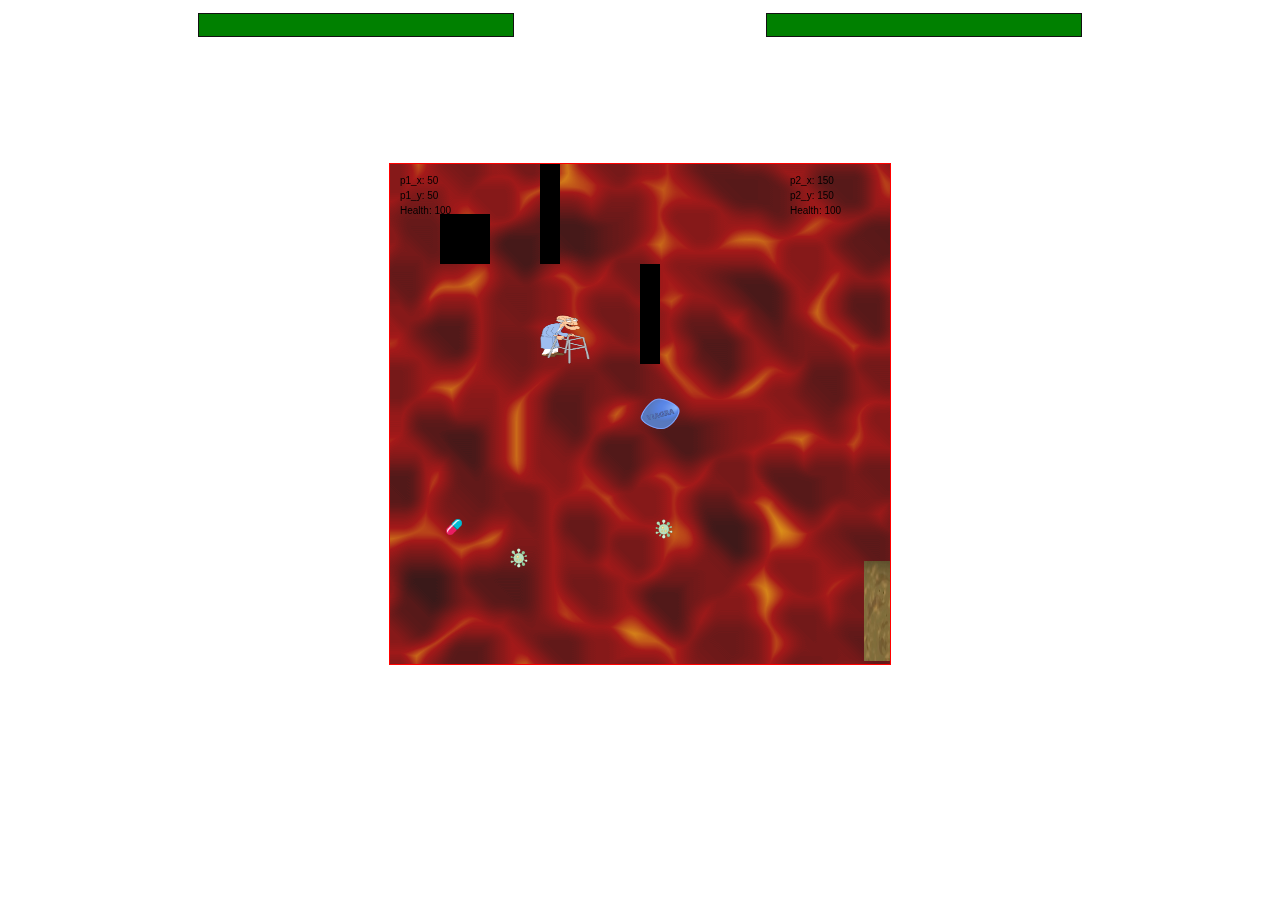
==== index.html @ e952e052 "martes5" ====
<!DOCTYPE html>
<html lang="en">
<head>
  <meta charset="UTF-8">
  <meta name="viewport" content="width=device-width, initial-scale=1.0">
  <meta http-equiv="X-UA-Compatible" content="ie=edge">
  <link rel="stylesheet" href="./main.css">
  <title>The Wat Game</title>
</head>
<body>

<div class='health1'>
    <div class="pic1"></div>
  <progress style="height:24px;width:50%;margin-left:30%;border:1px solid rgb(19, 18, 18);
  " id="health1" value="100" max="100">100%</progress>
</div>
<div class='health2'>
    <div class="pic2"></div>
    <progress style="height:24px;width:50%;float:right;margin-right:30%;border:1px solid rgb(19, 18, 18)" id="health2" value="100" max="100">100%</progress>
</div>

<div class="center">
    <canvas id="canvas"></canvas>
</div>

<div id="gameover" class="gameover">
  <img id='imggameover'src="./images/gameover.png" />

  <!-- <script type="text/javascript" src="js/background.js"></script> -->
  <script src="js/player.js"></script>
  <script src="js/player2.js"></script>
  <script src="js/dmgOb.js"></script>
  <script src="js/healthOb.js"></script>
  <script src="js/fastPill.js"></script>
  <script src="js/barriers.js"></script>
  <script src="js/slowBarrier.js"></script>

  

  <script src="./main.js"></script>
</body>
</html>
---- main.css ----
canvas {
  border: 1px solid red;
  background-image: url('images/lava.png')
}

.center {
  display: block;
  justify-content: center;
  align-items: center;
  text-align: center;

}

body {
  background-image: url('https://images-na.ssl-images-amazon.com/images/I/61MqJc3crjL._SX466_.jpg');
  background-repeat: no-repeat;
  background-size: cover;

}
.health1{
  height:150px;
  width:50%;
  /* background-color: red; */
  float: left;
  margin-top: 5px;

}

.health2{
  height:150px;
  width:50%;
  /* background-color:green; */
  float: right;
  margin-top: 5px;
}
/* .pic1{
  height:100px;
  width:100px;
  content: url('http://static2.fjcdn.com/thumbnails/comments/Yeah+well+no+one+is+forcing+you+to+be+a+_2920236a3bc973de27a119933a63920f.png');
  margin-left: 35%;
  float:left;

}
.pic2{
  height:100px;
  width:100px;
  content: url('http://plazmaburst2.com/forum/download/file.php?avatar=32547_1454800966.png');
  float:right;
  margin-right: 35%;

} */


.gameover {
  display: block;
  text-align: center;
  
}

.gameover img {
  position: absolute;
  top: 0;
  left: 0;
  bottom: 0;
  right: 0;
  margin: auto;
  width: 600px;
  height: 700px;
  display: none;
  z-index: 2;
}
.gameover img display {
  display: block;
  text-align: center;
  
}
.game2{ display: block;
  text-align: center;}
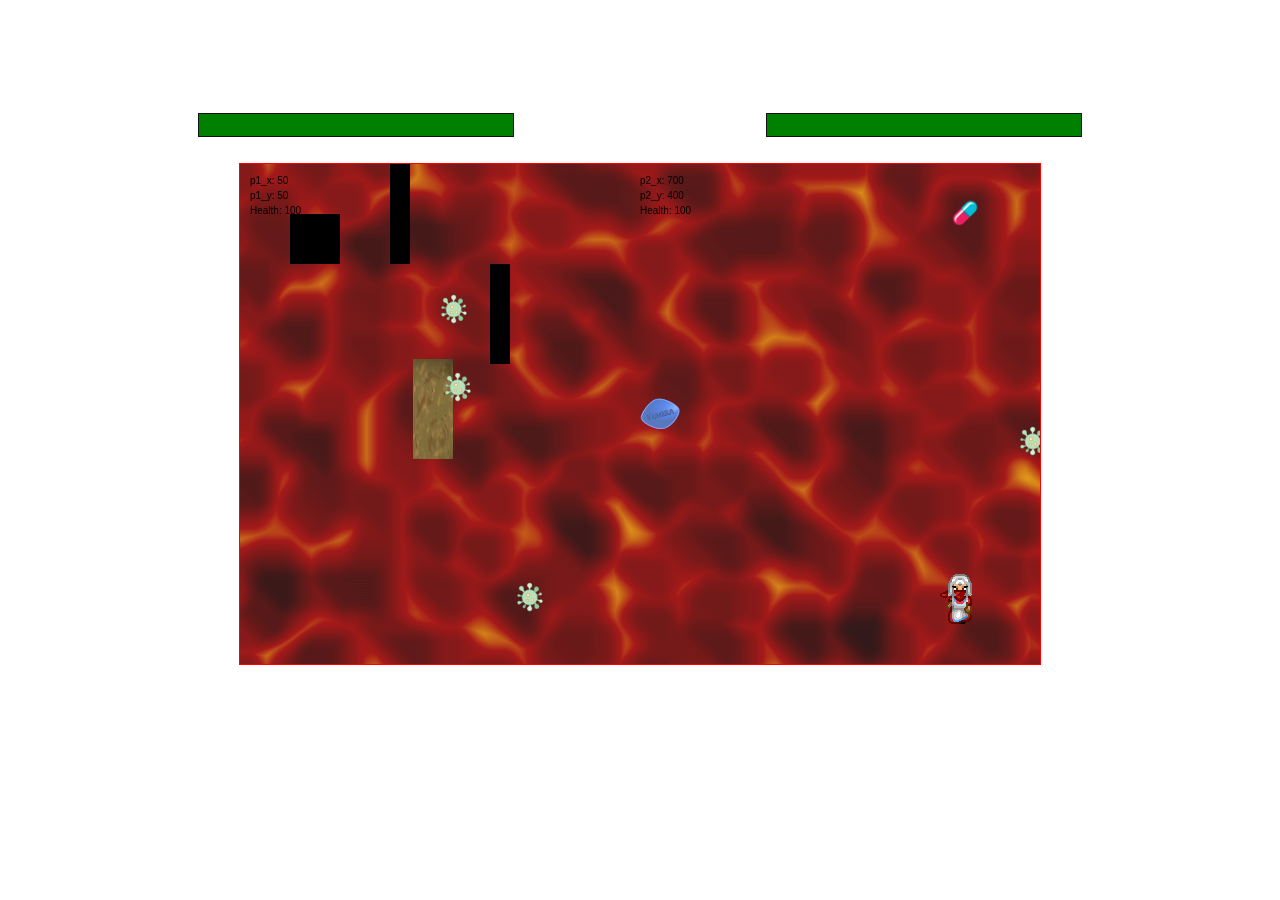
==== commit 5cf81900: "miercoles6" ====
--- a/index.html
+++ b/index.html
@@ -27,15 +27,16 @@
   <img id='imggameover'src="./images/gameover.png" />
 
   <!-- <script type="text/javascript" src="js/background.js"></script> -->
+  <script src="js/slowBarrier.js"></script>
+
   <script src="js/player.js"></script>
   <script src="js/player2.js"></script>
   <script src="js/dmgOb.js"></script>
   <script src="js/healthOb.js"></script>
   <script src="js/fastPill.js"></script>
   <script src="js/barriers.js"></script>
-  <script src="js/slowBarrier.js"></script>
-
   
+  <!-- <script src="js/slowBarrier.js"></script> -->
 
   <script src="./main.js"></script>
 </body>
--- a/main.css
+++ b/main.css
@@ -33,7 +33,7 @@
   float: right;
   margin-top: 5px;
 }
-/* .pic1{
+.pic1{
   height:100px;
   width:100px;
   content: url('http://static2.fjcdn.com/thumbnails/comments/Yeah+well+no+one+is+forcing+you+to+be+a+_2920236a3bc973de27a119933a63920f.png');
@@ -48,7 +48,7 @@
   float:right;
   margin-right: 35%;
 
-} */
+}
 
 
 .gameover {
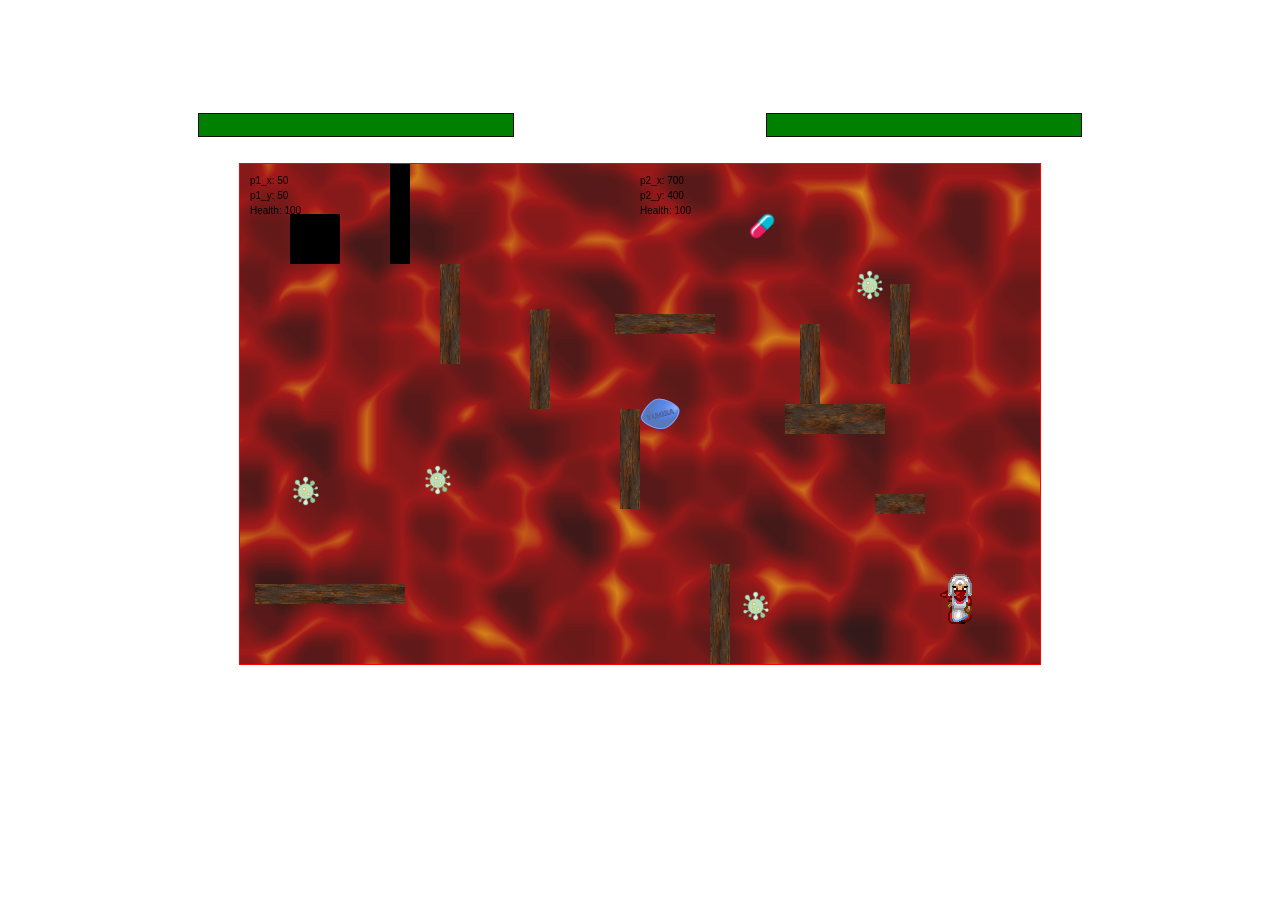
==== commit d510cd81: "commit viernes8" ====
--- a/index.html
+++ b/index.html
@@ -27,14 +27,17 @@
   <img id='imggameover'src="./images/gameover.png" />
 
   <!-- <script type="text/javascript" src="js/background.js"></script> -->
-  <script src="js/slowBarrier.js"></script>
 
+ 
   <script src="js/player.js"></script>
   <script src="js/player2.js"></script>
   <script src="js/dmgOb.js"></script>
   <script src="js/healthOb.js"></script>
   <script src="js/fastPill.js"></script>
   <script src="js/barriers.js"></script>
+  <script src="js/slowBarrier.js"></script>
+  
+ 
   
   <!-- <script src="js/slowBarrier.js"></script> -->
 
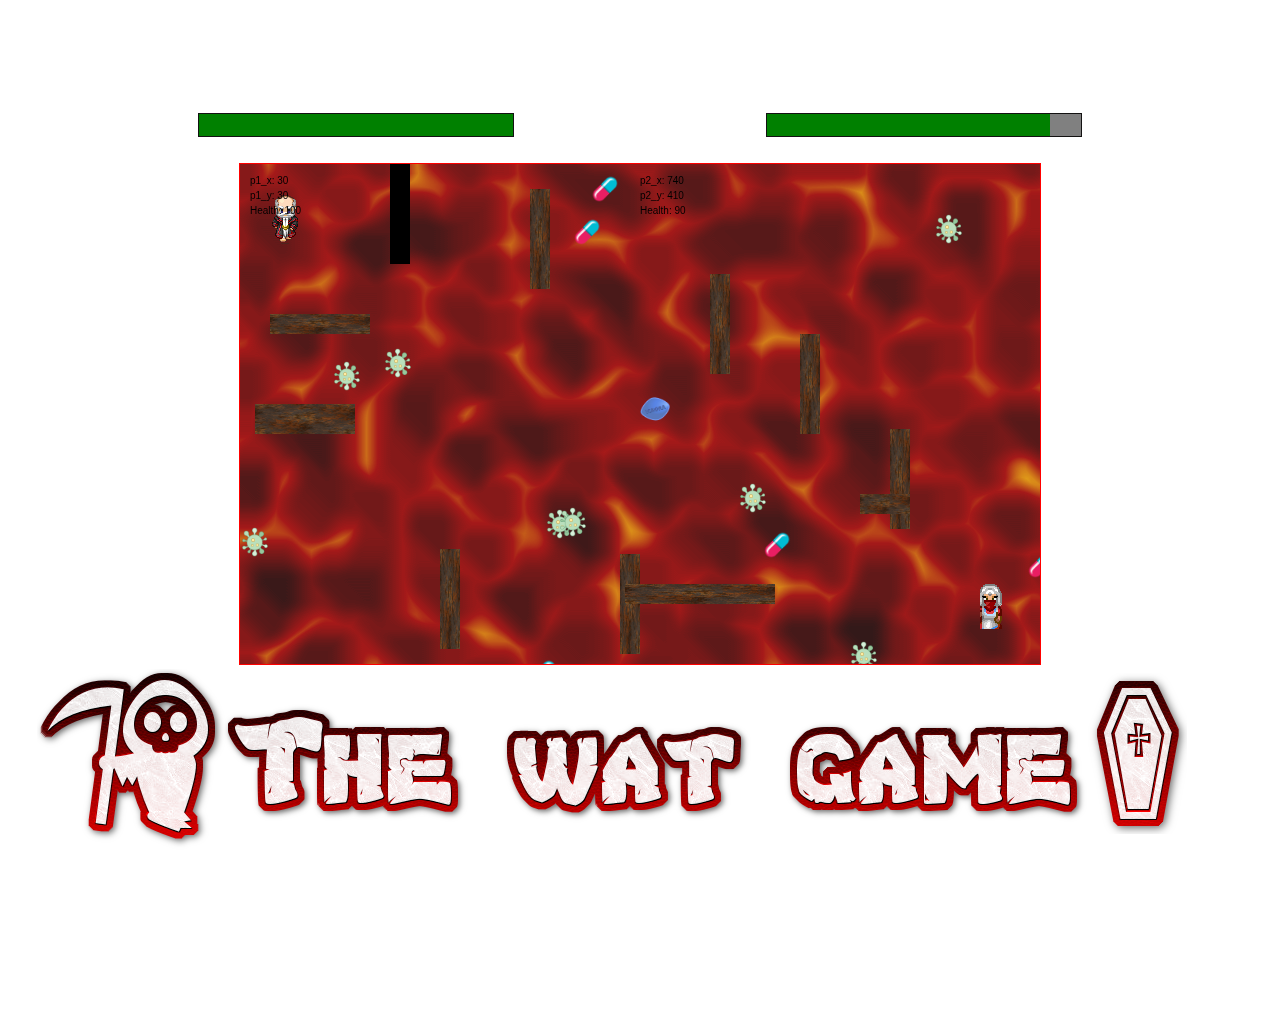
==== commit e8de21aa: "sabado9" ====
--- a/index.html
+++ b/index.html
@@ -22,6 +22,9 @@
 <div class="center">
     <canvas id="canvas"></canvas>
 </div>
+<div class="titulo">
+    <img id='imgrotulo'src="./images/watrotulo.png" />
+</div>
 
 <div id="gameover" class="gameover">
   <img id='imggameover'src="./images/gameover.png" />
@@ -37,8 +40,6 @@
   <script src="js/barriers.js"></script>
   <script src="js/slowBarrier.js"></script>
   
- 
-  
   <!-- <script src="js/slowBarrier.js"></script> -->
 
   <script src="./main.js"></script>
--- a/main.css
+++ b/main.css
@@ -64,8 +64,8 @@
   bottom: 0;
   right: 0;
   margin: auto;
-  width: 600px;
-  height: 700px;
+  width: 100%;
+  height: 100%;
   display: none;
   z-index: 2;
 }
@@ -75,4 +75,27 @@
   
 }
 .game2{ display: block;
-  text-align: center;}+  text-align: center;}
+
+.rotulo{
+    height:150px;
+    width:700px;
+    content: url('images/watrotulo.png');
+    display: block;
+    margin-left: 20%;
+    margin-right: 20%;
+    margin-top: 50px;
+    display: block;
+    justify-content: center;
+    align-items: center;
+    text-align: center;
+  
+  }
+
+  .titulo{
+    display: block;
+    justify-content: center;
+    align-items: center;
+    text-align: center;
+
+  }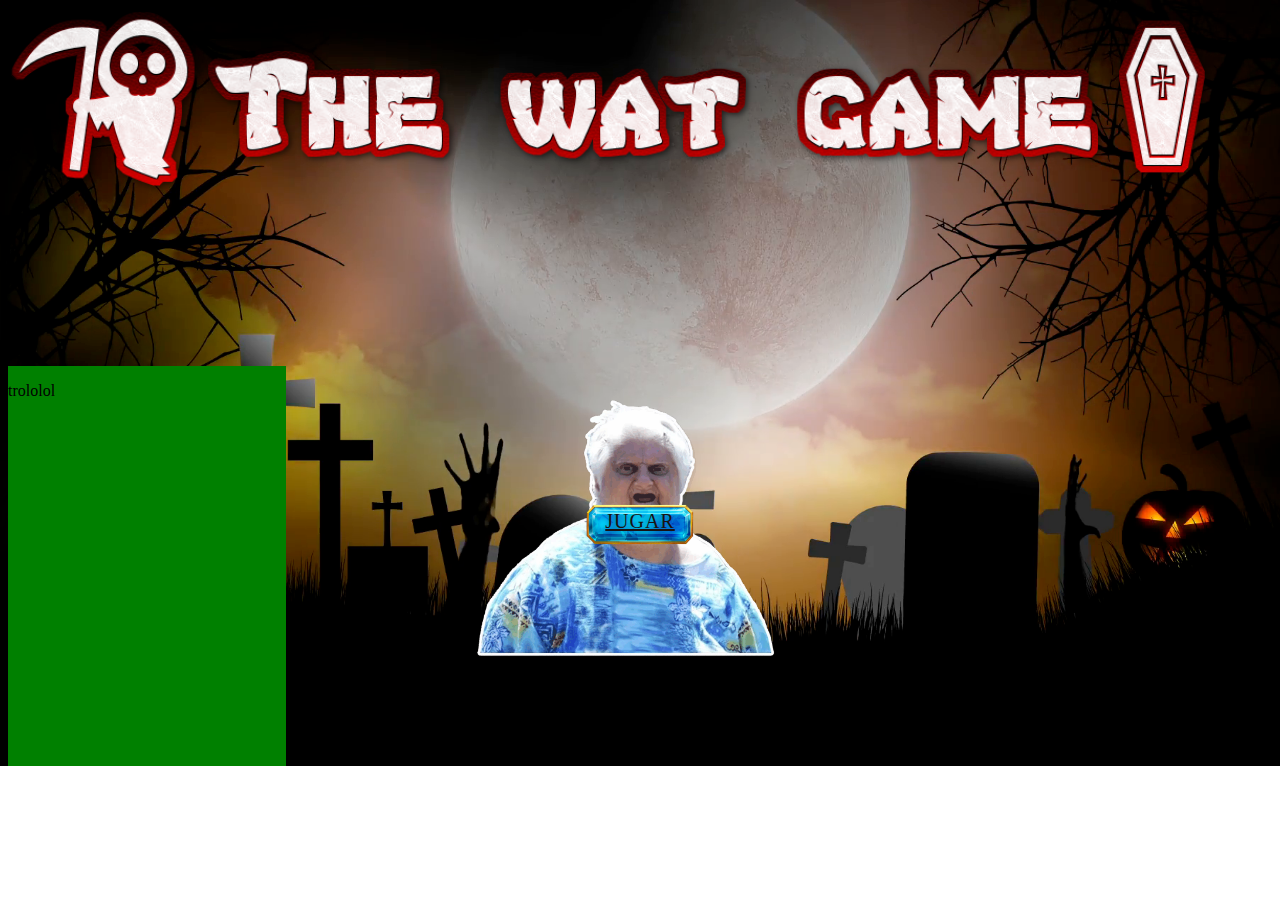
==== commit 6678814e: "lunes11" ====
--- a/index.html
+++ b/index.html
@@ -5,43 +5,32 @@
   <meta name="viewport" content="width=device-width, initial-scale=1.0">
   <meta http-equiv="X-UA-Compatible" content="ie=edge">
   <link rel="stylesheet" href="./main.css">
-  <title>The Wat Game</title>
+  <title>The Wat Game-START MOTHERFUCKER</title>
 </head>
-<body>
-
-<div class='health1'>
-    <div class="pic1"></div>
-  <progress style="height:24px;width:50%;margin-left:30%;border:1px solid rgb(19, 18, 18);
-  " id="health1" value="100" max="100">100%</progress>
-</div>
-<div class='health2'>
-    <div class="pic2"></div>
-    <progress style="height:24px;width:50%;float:right;margin-right:30%;border:1px solid rgb(19, 18, 18)" id="health2" value="100" max="100">100%</progress>
+<body class='bodyintro'>
+  
+<div class ='introhead'>
+  <div class="introimg">
+    <!-- <img id=''src="./images/watrotulo.png" /> -->
+ </div>
 </div>
 
-<div class="center">
-    <canvas id="canvas"></canvas>
-</div>
-<div class="titulo">
-    <img id='imgrotulo'src="./images/watrotulo.png" />
+ <div class="instructions">
+  <p>
+    trololol
+  </p>
+  </div>
+
+ <div class="granma">
+ </div>
+
+
+<div id="start">
+    <a href="game.html">JUGAR</a>
 </div>
 
-<div id="gameover" class="gameover">
-  <img id='imggameover'src="./images/gameover.png" />
 
-  <!-- <script type="text/javascript" src="js/background.js"></script> -->
 
- 
-  <script src="js/player.js"></script>
-  <script src="js/player2.js"></script>
-  <script src="js/dmgOb.js"></script>
-  <script src="js/healthOb.js"></script>
-  <script src="js/fastPill.js"></script>
-  <script src="js/barriers.js"></script>
-  <script src="js/slowBarrier.js"></script>
-  
-  <!-- <script src="js/slowBarrier.js"></script> -->
 
-  <script src="./main.js"></script>
 </body>
 </html>--- a/main.css
+++ b/main.css
@@ -11,8 +11,10 @@
 
 }
 
-body {
-  background-image: url('https://images-na.ssl-images-amazon.com/images/I/61MqJc3crjL._SX466_.jpg');
+.bodygame {
+  /* background-image: url('https://images-na.ssl-images-amazon.com/images/I/61MqJc3crjL._SX466_.jpg'); */
+    background-image: url('images/cement.jpg');
+
   background-repeat: no-repeat;
   background-size: cover;
 
@@ -98,4 +100,73 @@
     align-items: center;
     text-align: center;
 
-  }+  }
+
+
+  /* START */
+
+.introhead {
+  width: 100%;
+  height: 20%;
+  content: url('images/watrotulo.png');
+  background-repeat: no-repeat;
+  background-size: contain;
+}
+ 
+}
+.introimg{
+background-color: green;
+content: url('images/watrotulo.png');
+background-repeat: no-repeat;
+
+}
+/* div#start{
+  width:200px;
+  height:200px;
+} */
+div#start a{
+   color: rgb(26, 18, 18);
+  /*border: 2px solid #fff; */
+  font-size: 20px;
+  position: absolute;
+  left: 50%;
+  transform: translateX(-50%);
+  top: 500px;
+  padding: 10px 30px 30px 30px;
+  letter-spacing: 1px;
+  background-image: url('images/button.png');
+  background-size: contain;
+  background-repeat: no-repeat;
+  
+}
+
+.bodyintro {
+  background-image: url('images/hallow.png');
+  background-repeat: no-repeat;
+  background-size: cover;
+
+}
+
+.granma {
+  
+  width: 300px;
+  height: 300px;
+  content: url('images/granma23.png');
+  background-repeat: no-repeat;
+  background-size: contain;
+  padding-left: 15%;
+  /* position: absolute; */
+  position: relative;
+  top: 400;
+}
+
+
+.instructions {
+  width: 22%;
+  height: 400px;
+  background-color: green;
+  float: left;
+   /* padding-left: 38%; */
+  position: relative;
+
+}
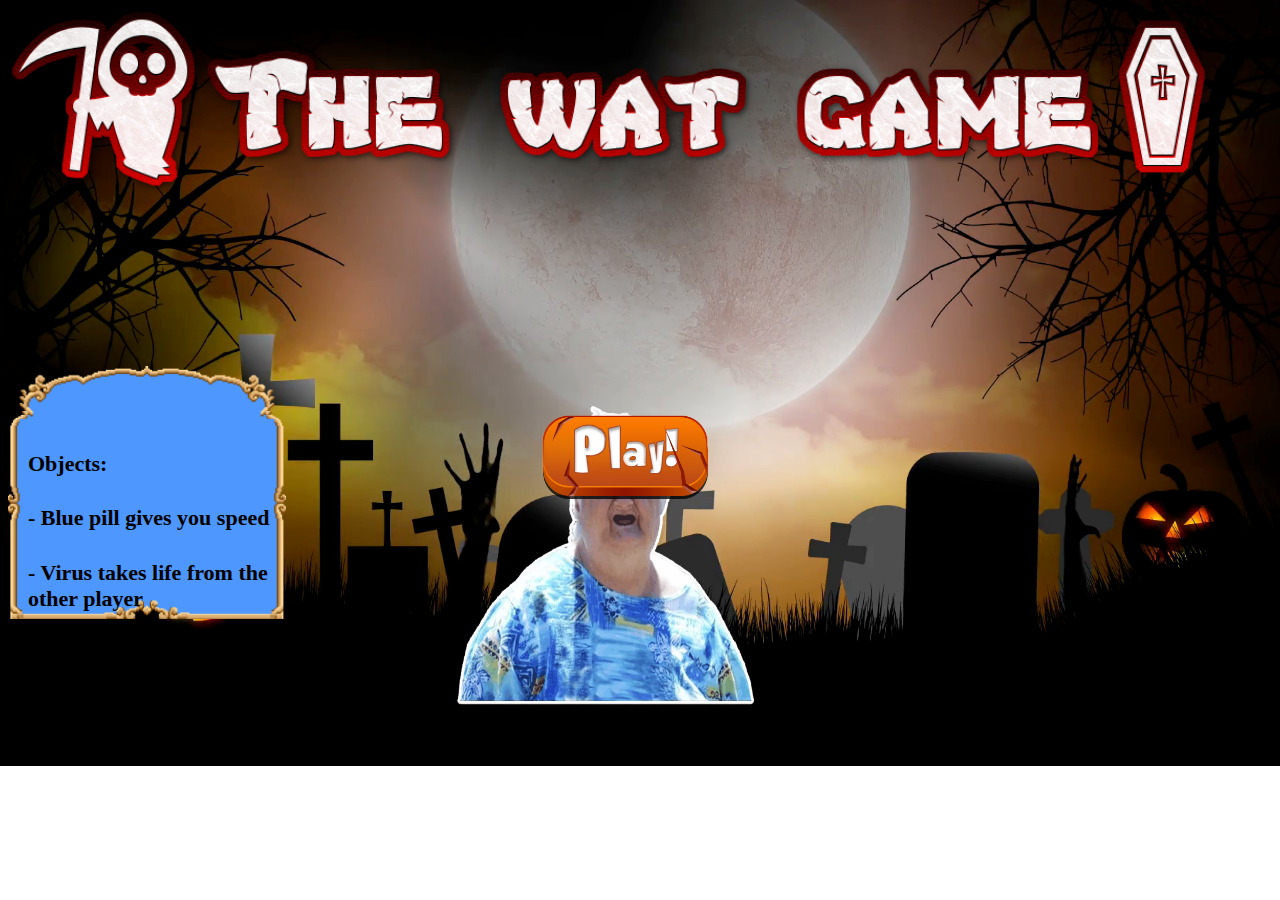
==== commit aa169619: "miercoles13" ====
--- a/index.html
+++ b/index.html
@@ -16,21 +16,24 @@
 </div>
 
  <div class="instructions">
-  <p>
-    trololol
-  </p>
+  
+    <h1>Objects:</h1>
+    <h2>- Blue pill gives you speed</h2>
+    <h2>- Virus takes life from the other player</h2>
+    <h2>- Pills give you life</h2>
+    <h2>- Use portals in order to teleport the player</h2>
+
   </div>
-
+<div>
  <div class="granma">
  </div>
 
 
 <div id="start">
-    <a href="game.html">JUGAR</a>
+    <a href="game.html"></a>
 </div>
 
 
+</body>
+</html>
 
-
-</body>
-</html>--- a/main.css
+++ b/main.css
@@ -131,12 +131,15 @@
   position: absolute;
   left: 50%;
   transform: translateX(-50%);
-  top: 500px;
-  padding: 10px 30px 30px 30px;
+  top: 45%;
+  /* padding: 10px 30px 30px 30px; */
   letter-spacing: 1px;
-  background-image: url('images/button.png');
+  background-image: url('images/button-play.png');
   background-size: contain;
   background-repeat: no-repeat;
+  width: 200px;
+  height: 100px;
+
   
 }
 
@@ -150,23 +153,40 @@
 .granma {
   
   width: 300px;
-  height: 300px;
+  height: 350px;
   content: url('images/granma23.png');
   background-repeat: no-repeat;
   background-size: contain;
-  padding-left: 15%;
-  /* position: absolute; */
-  position: relative;
-  top: 400;
+  padding-left: 35%;
+  position: absolute;
+
+  /* position: relative; */
+
 }
 
 
 .instructions {
   width: 22%;
   height: 400px;
-  background-color: green;
+  /* background-color: green; */
   float: left;
-   /* padding-left: 38%; */
   position: relative;
+  background-image: url('images/mariobackg.png');
+  background-repeat: no-repeat;
+  background-size: contain;
 
 }
+
+h2{
+  font-size:22px;
+  padding-left:20px;
+  padding-top:10px;
+
+}
+
+h1{
+  font-size:22px;
+  padding-left:20px;
+  padding-top:70px;
+
+}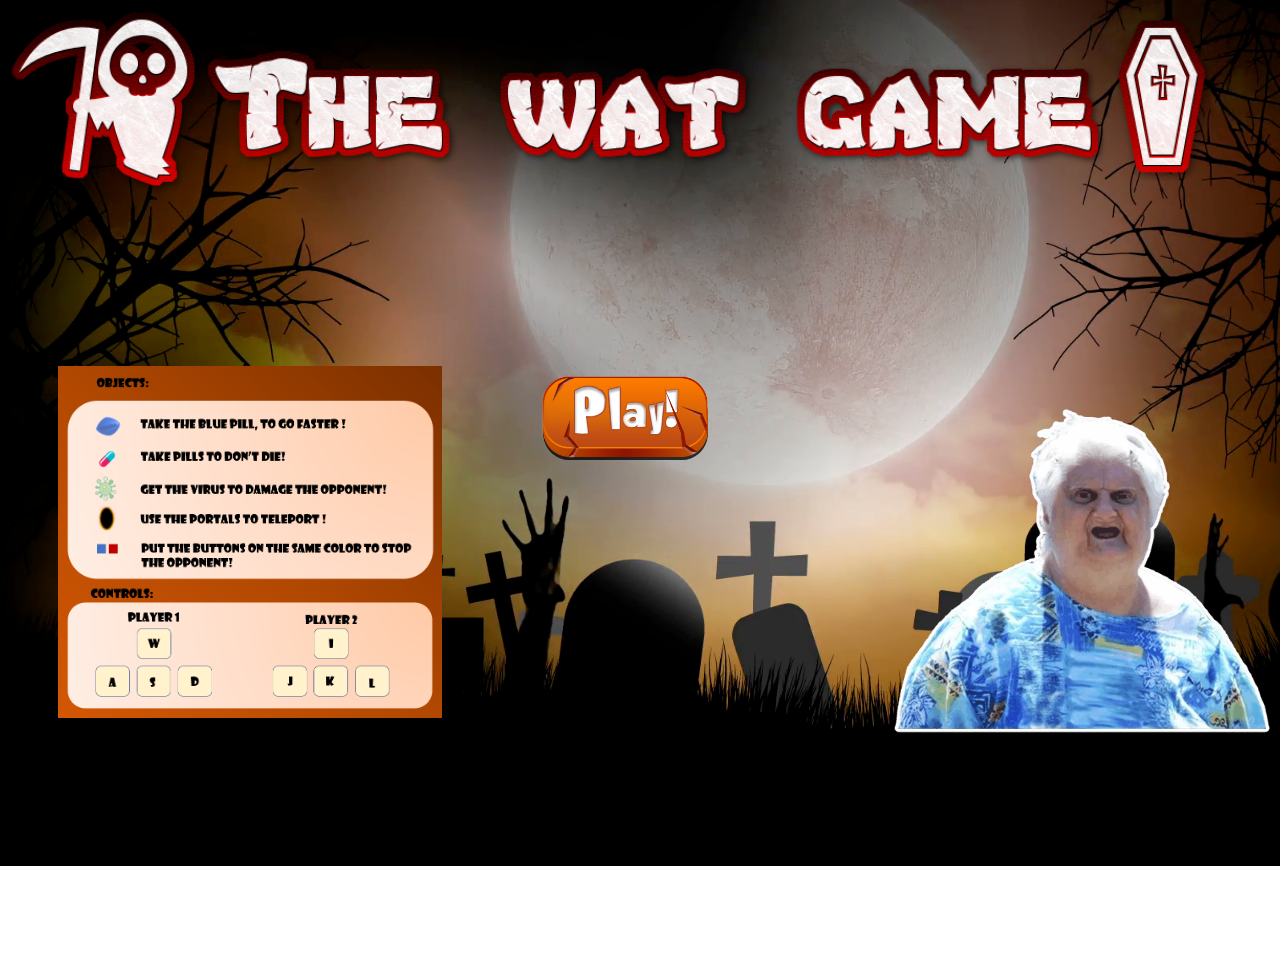
==== commit 6318be31: "final" ====
--- a/index.html
+++ b/index.html
@@ -16,22 +16,15 @@
 </div>
 
  <div class="instructions">
-  
-    <h1>Objects:</h1>
-    <h2>- Blue pill gives you speed</h2>
-    <h2>- Virus takes life from the other player</h2>
-    <h2>- Pills give you life</h2>
-    <h2>- Use portals in order to teleport the player</h2>
+  </div>
 
-  </div>
-<div>
+  <div id="start">
+    <a href="game.html"></a>
+</div>
+
  <div class="granma">
  </div>
 
-
-<div id="start">
-    <a href="game.html"></a>
-</div>
 
 
 </body>
--- a/main.css
+++ b/main.css
@@ -1,13 +1,15 @@
 canvas {
   border: 1px solid red;
-  background-image: url('images/lava.png')
-}
+  background-image: url('images/lava.png');
+  background-size: cover;
+  background-repeat: no-repeat;}
 
 .center {
   display: block;
   justify-content: center;
   align-items: center;
   text-align: center;
+  padding-top: 200px;
 
 }
 
@@ -36,16 +38,16 @@
   margin-top: 5px;
 }
 .pic1{
-  height:100px;
-  width:100px;
+  height:150px;
+  width:150px;
   content: url('http://static2.fjcdn.com/thumbnails/comments/Yeah+well+no+one+is+forcing+you+to+be+a+_2920236a3bc973de27a119933a63920f.png');
   margin-left: 35%;
   float:left;
 
 }
 .pic2{
-  height:100px;
-  width:100px;
+  height:150px;
+  width:150px;
   content: url('http://plazmaburst2.com/forum/download/file.php?avatar=32547_1454800966.png');
   float:right;
   margin-right: 35%;
@@ -86,7 +88,7 @@
     display: block;
     margin-left: 20%;
     margin-right: 20%;
-    margin-top: 50px;
+    
     display: block;
     justify-content: center;
     align-items: center;
@@ -113,7 +115,7 @@
   background-size: contain;
 }
  
-}
+
 .introimg{
 background-color: green;
 content: url('images/watrotulo.png');
@@ -131,9 +133,7 @@
   position: absolute;
   left: 50%;
   transform: translateX(-50%);
-  top: 45%;
   /* padding: 10px 30px 30px 30px; */
-  letter-spacing: 1px;
   background-image: url('images/button-play.png');
   background-size: contain;
   background-repeat: no-repeat;
@@ -152,13 +152,15 @@
 
 .granma {
   
-  width: 300px;
-  height: 350px;
-  content: url('images/granma23.png');
+  width: 30%;
+  height: 500px;
+  background-image: url('images/granma23.png');
   background-repeat: no-repeat;
   background-size: contain;
-  padding-left: 35%;
-  position: absolute;
+  margin-left: 40%;
+  border-bottom: 50px;
+  /* position: absolute; */
+  float:right;
 
   /* position: relative; */
 
@@ -166,27 +168,15 @@
 
 
 .instructions {
-  width: 22%;
-  height: 400px;
+  width: 30%;
+  height: 600px;
   /* background-color: green; */
   float: left;
-  position: relative;
-  background-image: url('images/mariobackg.png');
+  position: absolute;
+  background-image: url('images/Instruc2.PNG');
   background-repeat: no-repeat;
   background-size: contain;
+  margin-left: 50px;
+  margin-bottom: 50px;
 
 }
-
-h2{
-  font-size:22px;
-  padding-left:20px;
-  padding-top:10px;
-
-}
-
-h1{
-  font-size:22px;
-  padding-left:20px;
-  padding-top:70px;
-
-}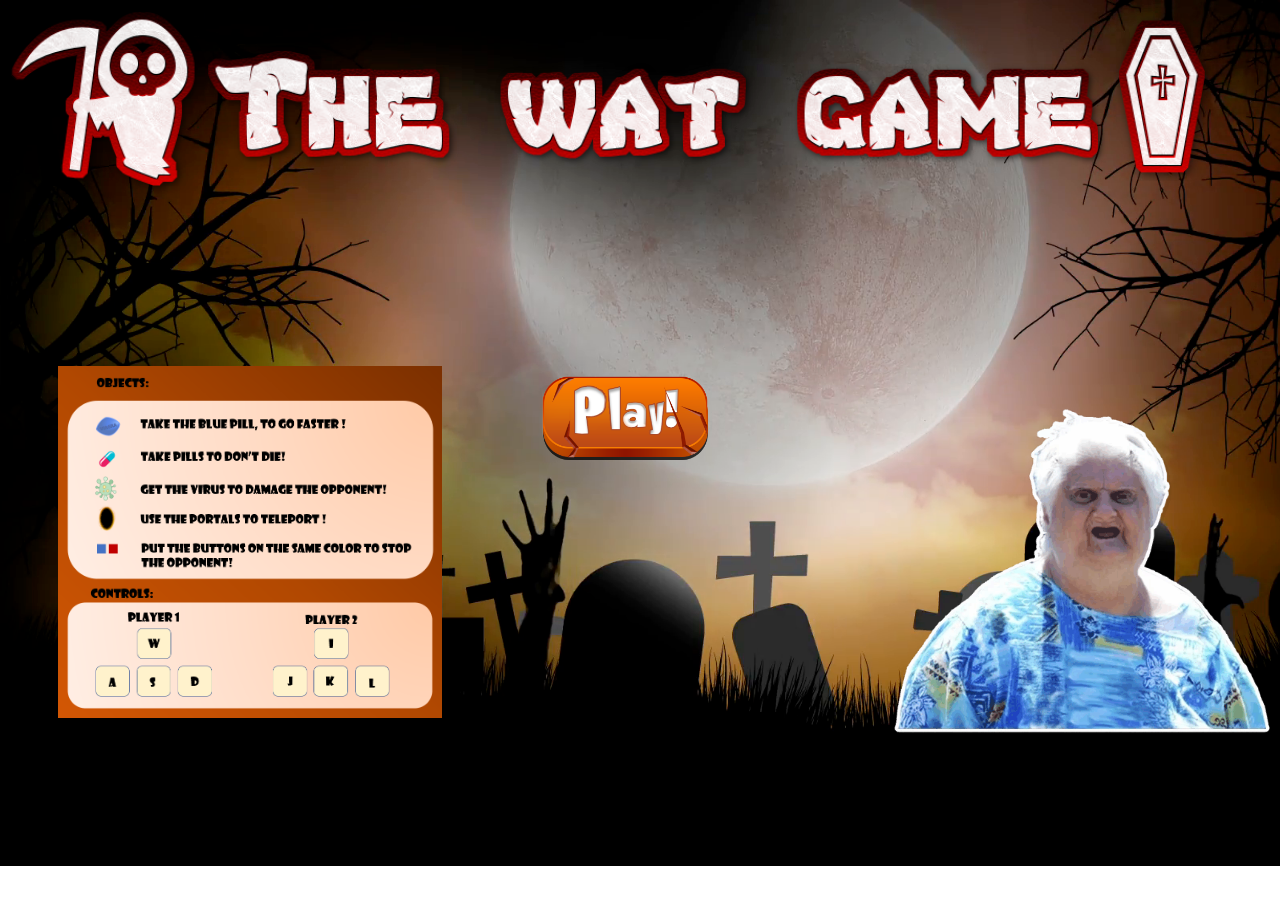
==== commit ffbb7cf1: "final3" ====
--- a/index.html
+++ b/index.html
@@ -11,7 +11,6 @@
   
 <div class ='introhead'>
   <div class="introimg">
-    <!-- <img id=''src="./images/watrotulo.png" /> -->
  </div>
 </div>
 
--- a/main.css
+++ b/main.css
@@ -16,9 +16,9 @@
 .bodygame {
   /* background-image: url('https://images-na.ssl-images-amazon.com/images/I/61MqJc3crjL._SX466_.jpg'); */
     background-image: url('images/cement.jpg');
-
   background-repeat: no-repeat;
   background-size: cover;
+
 
 }
 .health1{
@@ -69,7 +69,7 @@
   right: 0;
   margin: auto;
   width: 100%;
-  height: 100%;
+  height: 120%;
   display: none;
   z-index: 2;
 }
@@ -88,7 +88,6 @@
     display: block;
     margin-left: 20%;
     margin-right: 20%;
-    
     display: block;
     justify-content: center;
     align-items: center;
@@ -147,7 +146,6 @@
   background-image: url('images/hallow.png');
   background-repeat: no-repeat;
   background-size: cover;
-
 }
 
 .granma {
@@ -169,7 +167,7 @@
 
 .instructions {
   width: 30%;
-  height: 600px;
+  height: 500px;
   /* background-color: green; */
   float: left;
   position: absolute;
@@ -177,6 +175,6 @@
   background-repeat: no-repeat;
   background-size: contain;
   margin-left: 50px;
-  margin-bottom: 50px;
+  
 
 }
